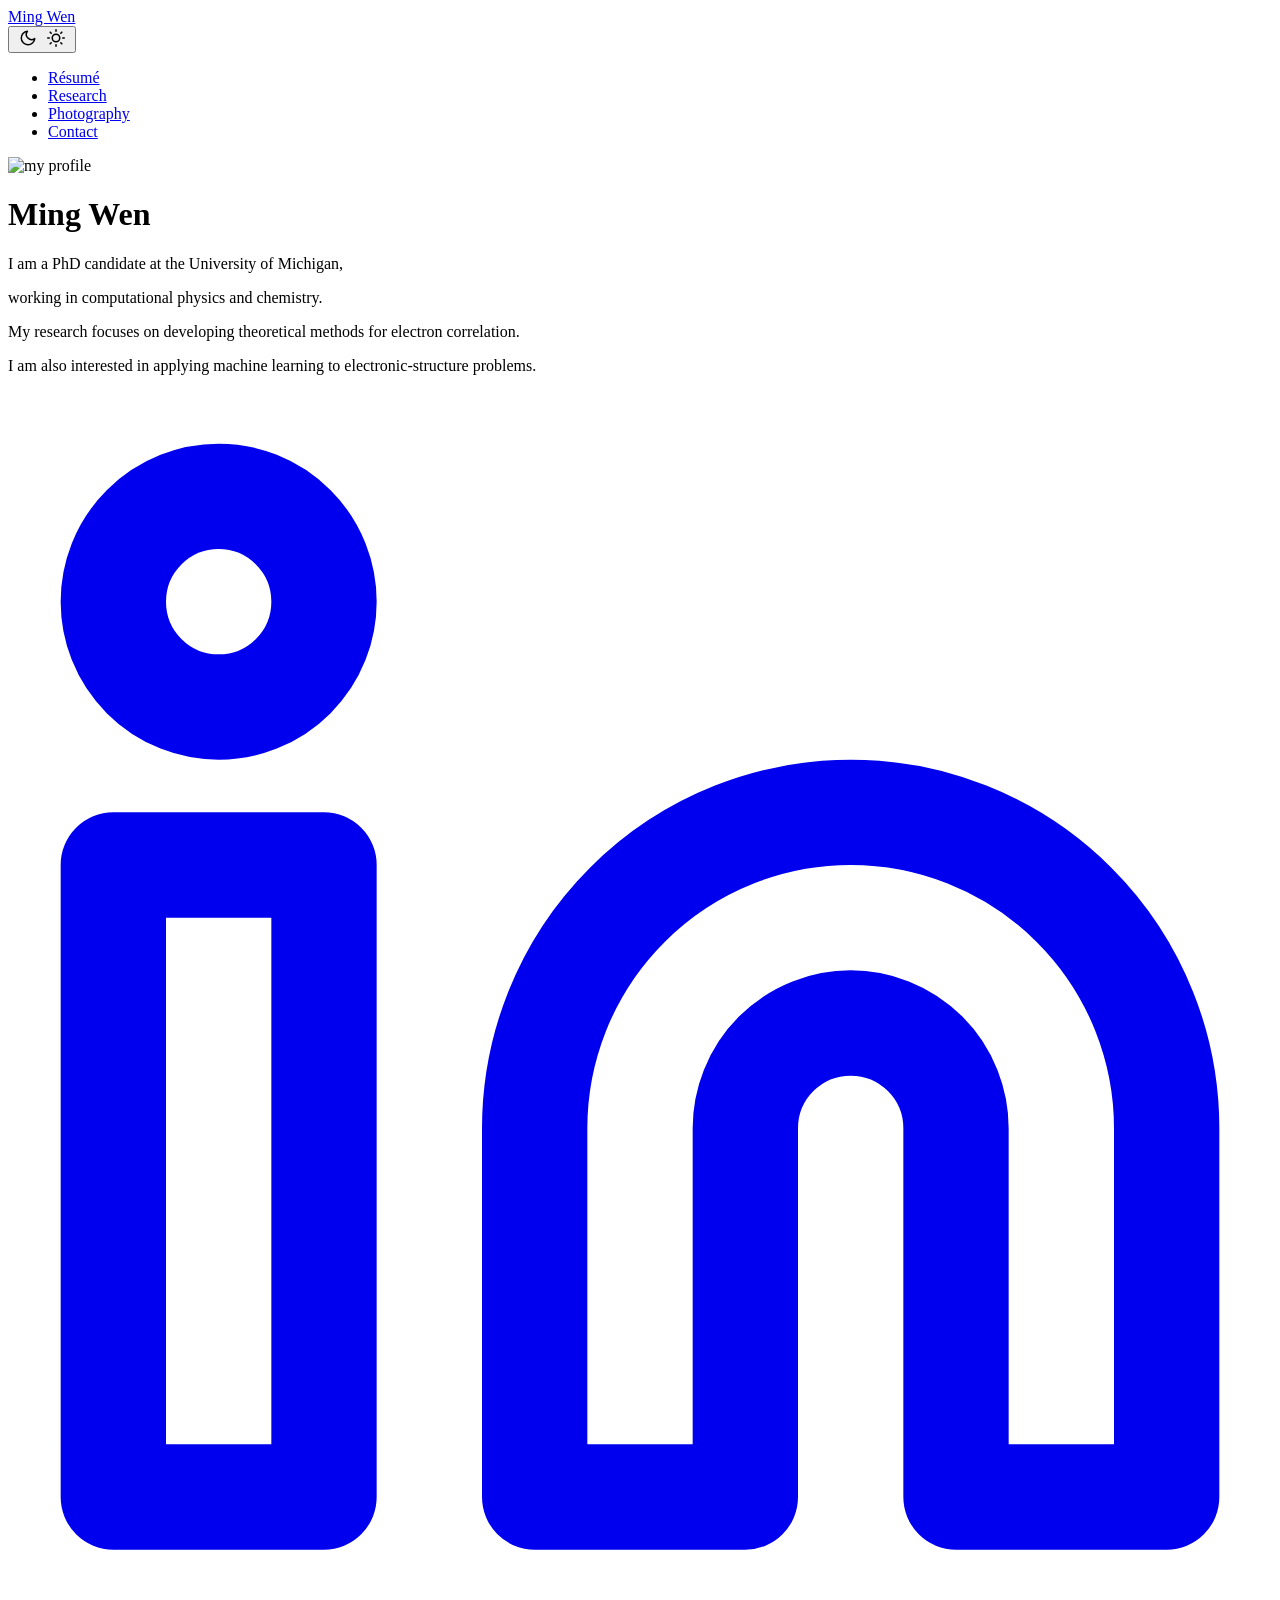
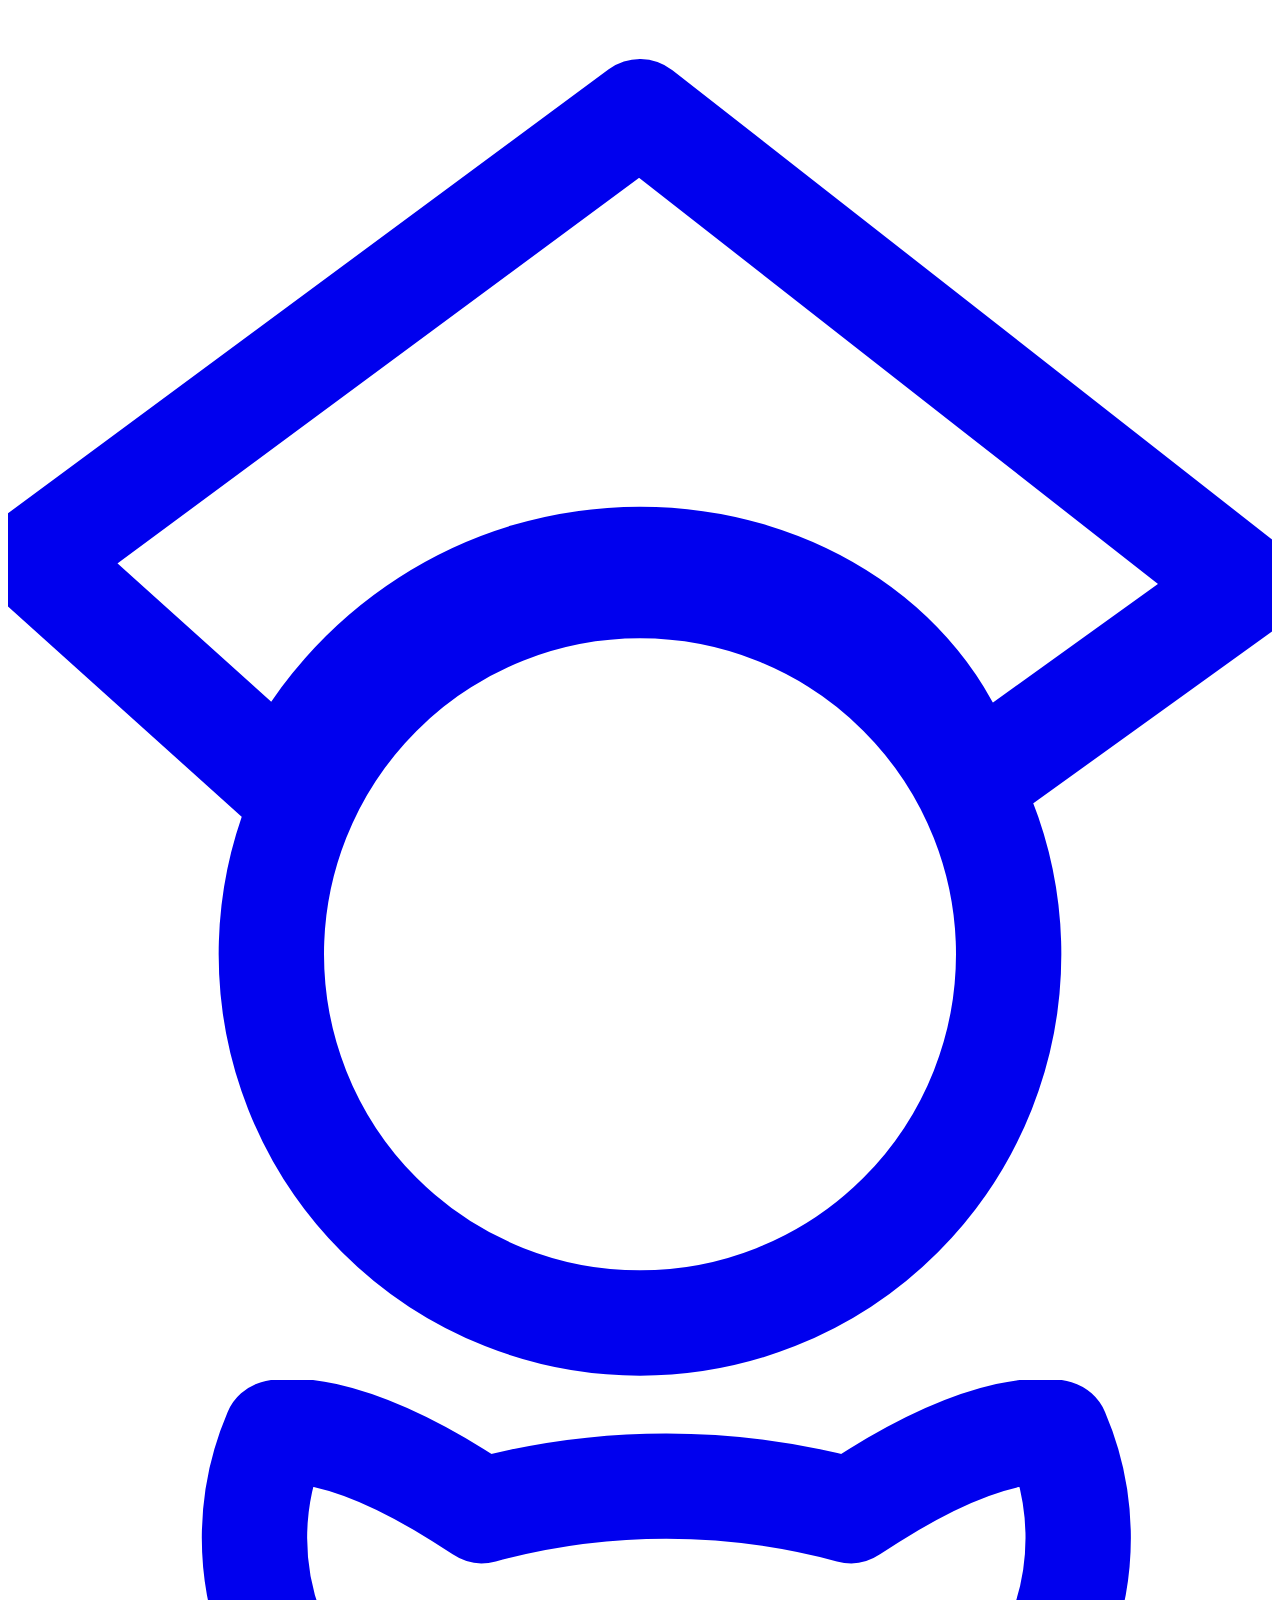
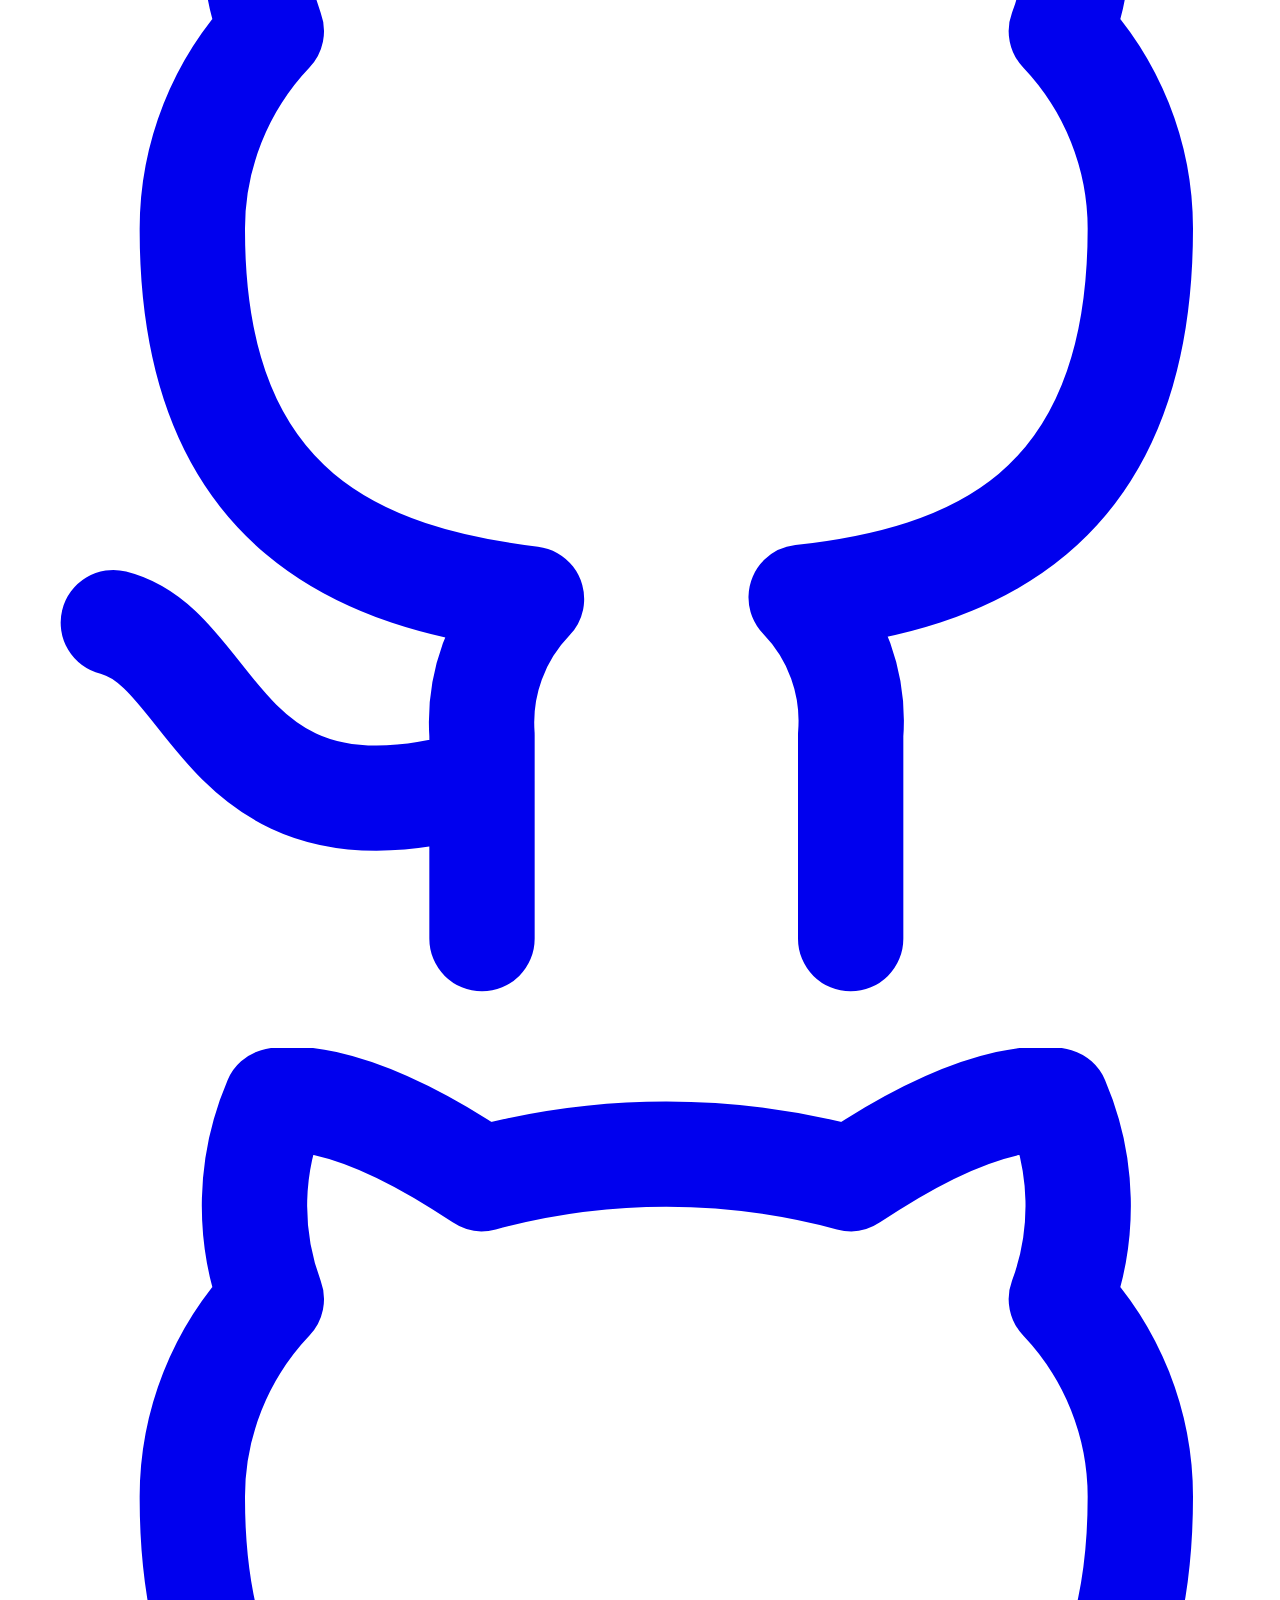
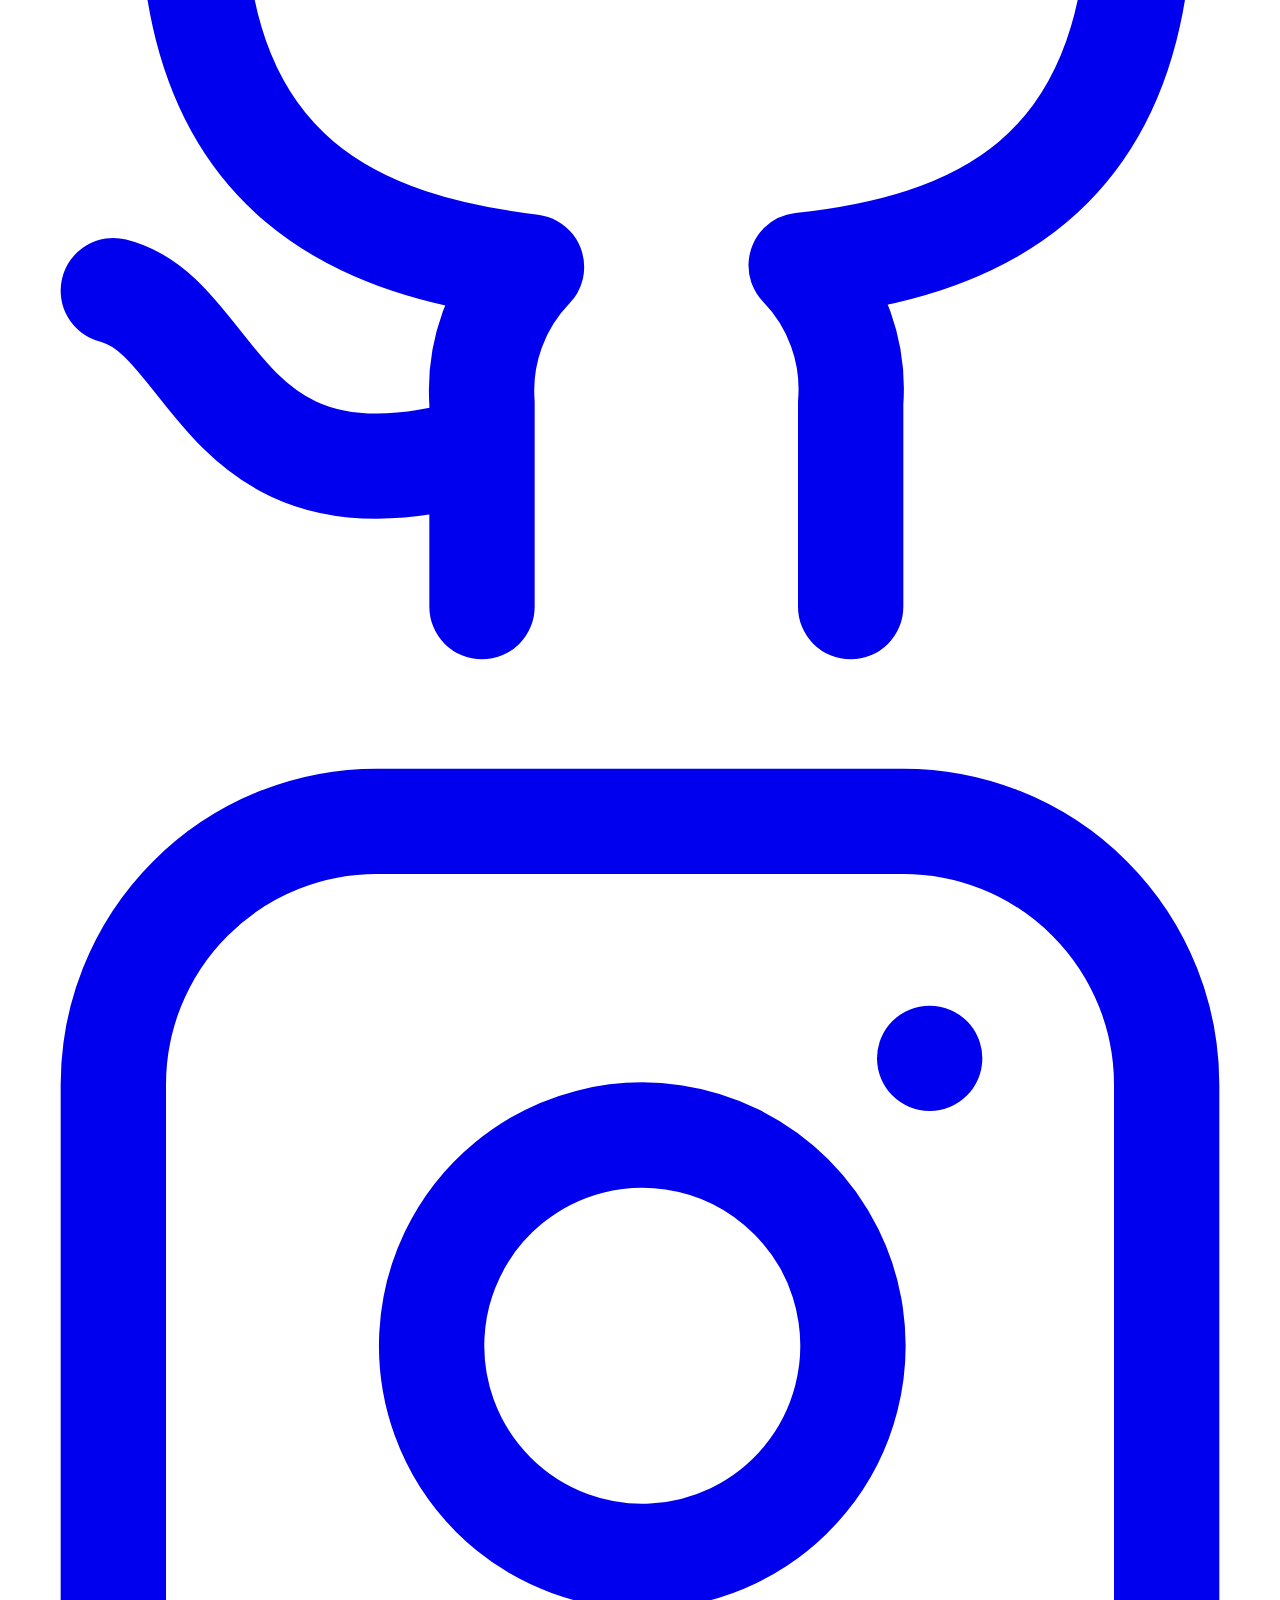
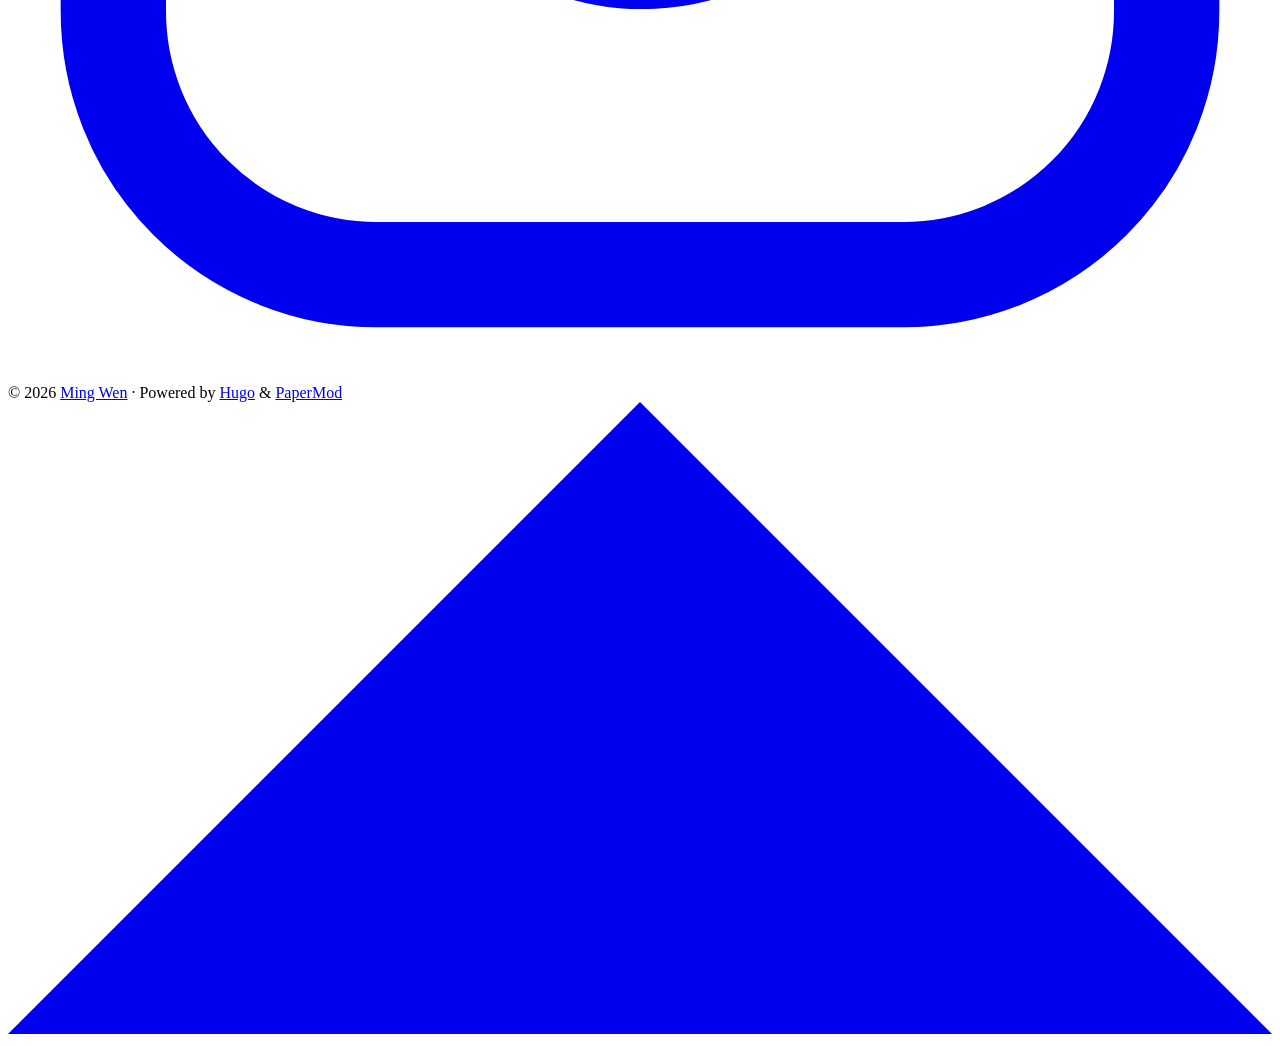
==== public/index.html @ 979160a3 "March update" ====
<!doctype html><html lang=en dir=auto data-theme=light><head><meta name=generator content="Hugo 0.153.3"><script src="/livereload.js?mindelay=10&amp;v=2&amp;port=1313&amp;path=livereload" data-no-instant defer></script><meta charset=utf-8><meta http-equiv=X-UA-Compatible content="IE=edge"><meta name=viewport content="width=device-width,initial-scale=1,shrink-to-fit=no"><meta name=robots content="noindex, nofollow"><title>Ming Wen</title><meta name=keywords content="Blog,Portfolio,PaperMod"><meta name=description content="ExampleSite description"><meta name=author content><link rel=canonical href=http://localhost:1313/><link crossorigin=anonymous href=/assets/css/stylesheet.343cc480b9ffc8f04ccbe5e968ad674880cab773ec19905e93033065c1e7a804.css integrity="sha256-NDzEgLn/yPBMy+XpaK1nSIDKt3PsGZBekwMwZcHnqAQ=" rel="preload stylesheet" as=style><link rel=icon href=http://localhost:1313/%3Clink%20/%20abs%20url%3E><link rel=icon type=image/png sizes=16x16 href=http://localhost:1313/%3Clink%20/%20abs%20url%3E><link rel=icon type=image/png sizes=32x32 href=http://localhost:1313/%3Clink%20/%20abs%20url%3E><link rel=apple-touch-icon href=http://localhost:1313/%3Clink%20/%20abs%20url%3E><link rel=mask-icon href=http://localhost:1313/%3Clink%20/%20abs%20url%3E><meta name=theme-color content="#2e2e33"><meta name=msapplication-TileColor content="#2e2e33"><link rel=alternate type=application/rss+xml href=http://localhost:1313/index.xml title=rss><link rel=alternate hreflang=en href=http://localhost:1313/><noscript><style>#theme-toggle,.top-link{display:none}</style></noscript><script>localStorage.getItem("pref-theme")==="dark"&&(document.querySelector("html").dataset.theme="dark")</script><link rel=stylesheet href=/css/instagram.css></head><body class=list id=top><header class=header><nav class=nav><div class=logo><a href=http://localhost:1313/ accesskey=h title="Ming Wen (Alt + H)"><img src=http://localhost:1313/apple-touch-icon.png alt aria-label=logo height=35>Ming Wen</a><div class=logo-switches><button id=theme-toggle accesskey=t title="(Alt + T)" aria-label="Toggle theme">
<svg id="moon" width="24" height="18" viewBox="0 0 24 24" fill="none" stroke="currentColor" stroke-width="2" stroke-linecap="round" stroke-linejoin="round"><path d="M21 12.79A9 9 0 1111.21 3 7 7 0 0021 12.79z"/></svg>
<svg id="sun" width="24" height="18" viewBox="0 0 24 24" fill="none" stroke="currentColor" stroke-width="2" stroke-linecap="round" stroke-linejoin="round"><circle cx="12" cy="12" r="5"/><line x1="12" y1="1" x2="12" y2="3"/><line x1="12" y1="21" x2="12" y2="23"/><line x1="4.22" y1="4.22" x2="5.64" y2="5.64"/><line x1="18.36" y1="18.36" x2="19.78" y2="19.78"/><line x1="1" y1="12" x2="3" y2="12"/><line x1="21" y1="12" x2="23" y2="12"/><line x1="4.22" y1="19.78" x2="5.64" y2="18.36"/><line x1="18.36" y1="5.64" x2="19.78" y2="4.22"/></svg></button></div></div><ul id=menu><li><a href=http://localhost:1313/resume/ title=Résumé><span>Résumé</span></a></li><li><a href=http://localhost:1313/research/ title=Research><span>Research</span></a></li><li><a href=http://localhost:1313/photography/ title=Photography><span>Photography</span></a></li><li><a href=http://localhost:1313/contact/ title=Contact><span>Contact</span></a></li></ul></nav></header><main class=main><div class=profile><div class=profile_inner><img draggable=false src=http://localhost:1313/images/ig/head_shot.jpg alt="my profile" title="my profile" height=256 width=256><h1>Ming Wen</h1><span><p>I am a PhD candidate at the University of Michigan,</p><p>working in computational physics and chemistry.</p><p>My research focuses on developing theoretical methods for electron correlation.</p><p>I am also interested in applying machine learning to electronic-structure problems.</p></span><div class=social-icons><a href=https://www.linkedin.com/in/ming-wen-408a96173/ target=_blank rel="noopener noreferrer me" title=Linkedin><svg viewBox="0 0 24 24" fill="none" stroke="currentColor" stroke-width="2" stroke-linecap="round" stroke-linejoin="round"><path d="M16 8a6 6 0 016 6v7h-4v-7a2 2 0 00-2-2 2 2 0 00-2 2v7h-4v-7a6 6 0 016-6z"/><rect x="2" y="9" width="4" height="12"/><circle cx="4" cy="4" r="2"/></svg>
</a><a href="https://scholar.google.com/citations?user=t7HA5-sAAAAJ&amp;hl=en" target=_blank rel="noopener noreferrer me" title=Googlescholar><svg viewBox="0 0 24 25" fill="none" stroke="currentColor" stroke-width="2" stroke-linecap="round" stroke-linejoin="round"><path d="M5.242 13.769.5 9.5 12 1l11.5 9-5.242 3.769C17.548 11.249 14.978 9.5 12 9.5c-2.977.0-5.548 1.748-6.758 4.269zM12 10a7 7 0 100 14 7 7 0 000-14z"/></svg>
</a><a href=https://github.com/ham-radio-72 target=_blank rel="noopener noreferrer me" title=Github><svg viewBox="0 0 24 24" fill="none" stroke="currentColor" stroke-width="2" stroke-linecap="round" stroke-linejoin="round"><path d="M9 19c-5 1.5-5-2.5-7-3m14 6v-3.87a3.37 3.37.0 00-.94-2.61c3.14-.35 6.44-1.54 6.44-7A5.44 5.44.0 0020 4.77 5.07 5.07.0 0019.91 1S18.73.65 16 2.48a13.38 13.38.0 00-7 0C6.27.65 5.09 1 5.09 1A5.07 5.07.0 005 4.77 5.44 5.44.0 003.5 8.55c0 5.42 3.3 6.61 6.44 7A3.37 3.37.0 009 18.13V22"/></svg>
</a><a href=https://github.com/HamRadioM target=_blank rel="noopener noreferrer me" title=Github><svg viewBox="0 0 24 24" fill="none" stroke="currentColor" stroke-width="2" stroke-linecap="round" stroke-linejoin="round"><path d="M9 19c-5 1.5-5-2.5-7-3m14 6v-3.87a3.37 3.37.0 00-.94-2.61c3.14-.35 6.44-1.54 6.44-7A5.44 5.44.0 0020 4.77 5.07 5.07.0 0019.91 1S18.73.65 16 2.48a13.38 13.38.0 00-7 0C6.27.65 5.09 1 5.09 1A5.07 5.07.0 005 4.77 5.44 5.44.0 003.5 8.55c0 5.42 3.3 6.61 6.44 7A3.37 3.37.0 009 18.13V22"/></svg>
</a><a href=https://instagram.com/wming72 target=_blank rel="noopener noreferrer me" title=Instagram><svg viewBox="0 0 24 24" fill="none" stroke="currentColor" stroke-width="2" stroke-linecap="round" stroke-linejoin="round"><rect x="2" y="2" width="20" height="20" rx="5" ry="5"/><path d="M16 11.37A4 4 0 1112.63 8 4 4 0 0116 11.37z"/><line x1="17.5" y1="6.5" x2="17.5" y2="6.5"/></svg></a></div></div></div></main><footer class=footer><span>&copy; 2026 <a href=http://localhost:1313/>Ming Wen</a></span> ·
<span>Powered by
<a href=https://gohugo.io/ rel="noopener noreferrer" target=_blank>Hugo</a> &
<a href=https://github.com/adityatelange/hugo-PaperMod/ rel=noopener target=_blank>PaperMod</a></span></footer><a href=#top aria-label="go to top" title="Go to Top (Alt + G)" class=top-link id=top-link accesskey=g><svg viewBox="0 0 12 6" fill="currentColor"><path d="M12 6H0l6-6z"/></svg>
</a><script>let menu=document.getElementById("menu");if(menu){const e=localStorage.getItem("menu-scroll-position");e&&(menu.scrollLeft=parseInt(e,10)),menu.onscroll=function(){localStorage.setItem("menu-scroll-position",menu.scrollLeft)}}document.querySelectorAll('a[href^="#"]').forEach(e=>{e.addEventListener("click",function(e){e.preventDefault();var t=this.getAttribute("href").substr(1);window.matchMedia("(prefers-reduced-motion: reduce)").matches?document.querySelector(`[id='${decodeURIComponent(t)}']`).scrollIntoView():document.querySelector(`[id='${decodeURIComponent(t)}']`).scrollIntoView({behavior:"smooth"}),t==="top"?history.replaceState(null,null," "):history.pushState(null,null,`#${t}`)})})</script><script>var mybutton=document.getElementById("top-link");window.onscroll=function(){document.body.scrollTop>800||document.documentElement.scrollTop>800?(mybutton.style.visibility="visible",mybutton.style.opacity="1"):(mybutton.style.visibility="hidden",mybutton.style.opacity="0")}</script><script>document.getElementById("theme-toggle").addEventListener("click",()=>{const e=document.querySelector("html");e.dataset.theme==="dark"?(e.dataset.theme="light",localStorage.setItem("pref-theme","light")):(e.dataset.theme="dark",localStorage.setItem("pref-theme","dark"))})</script></body></html>
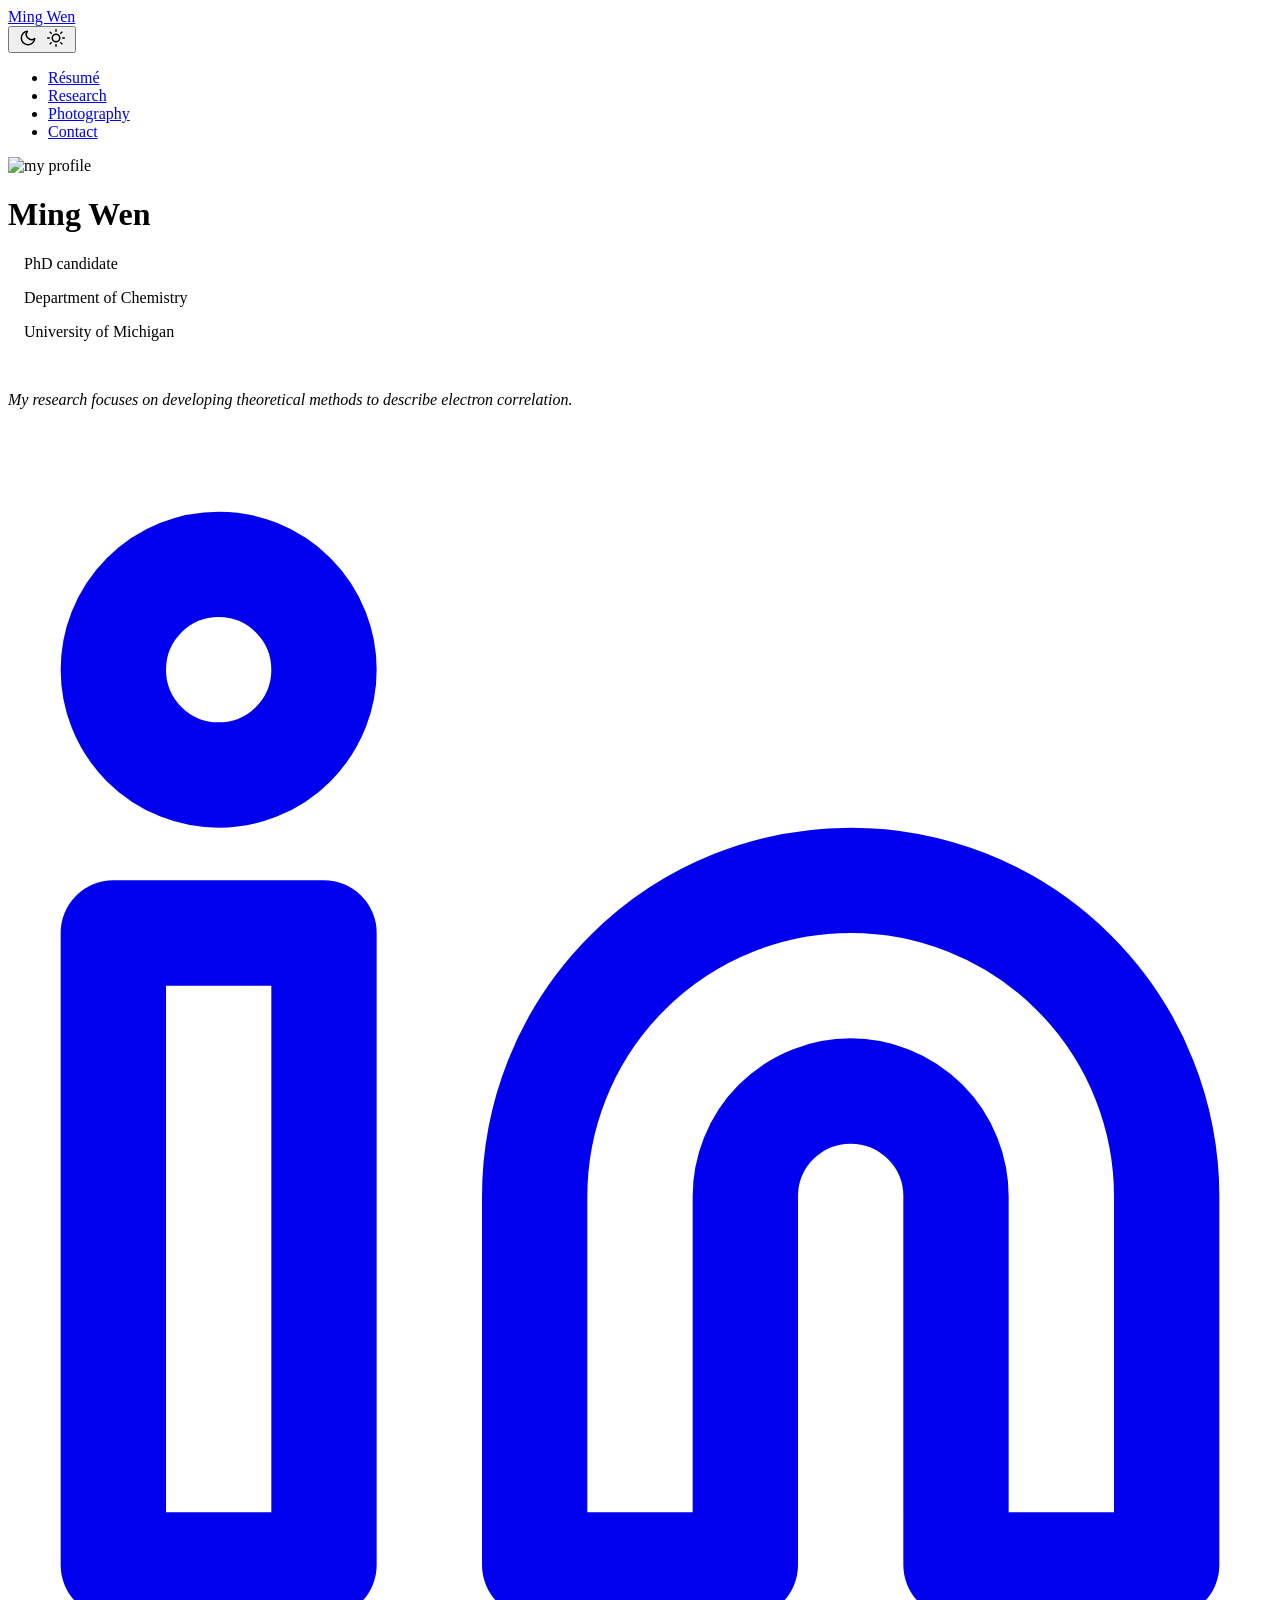
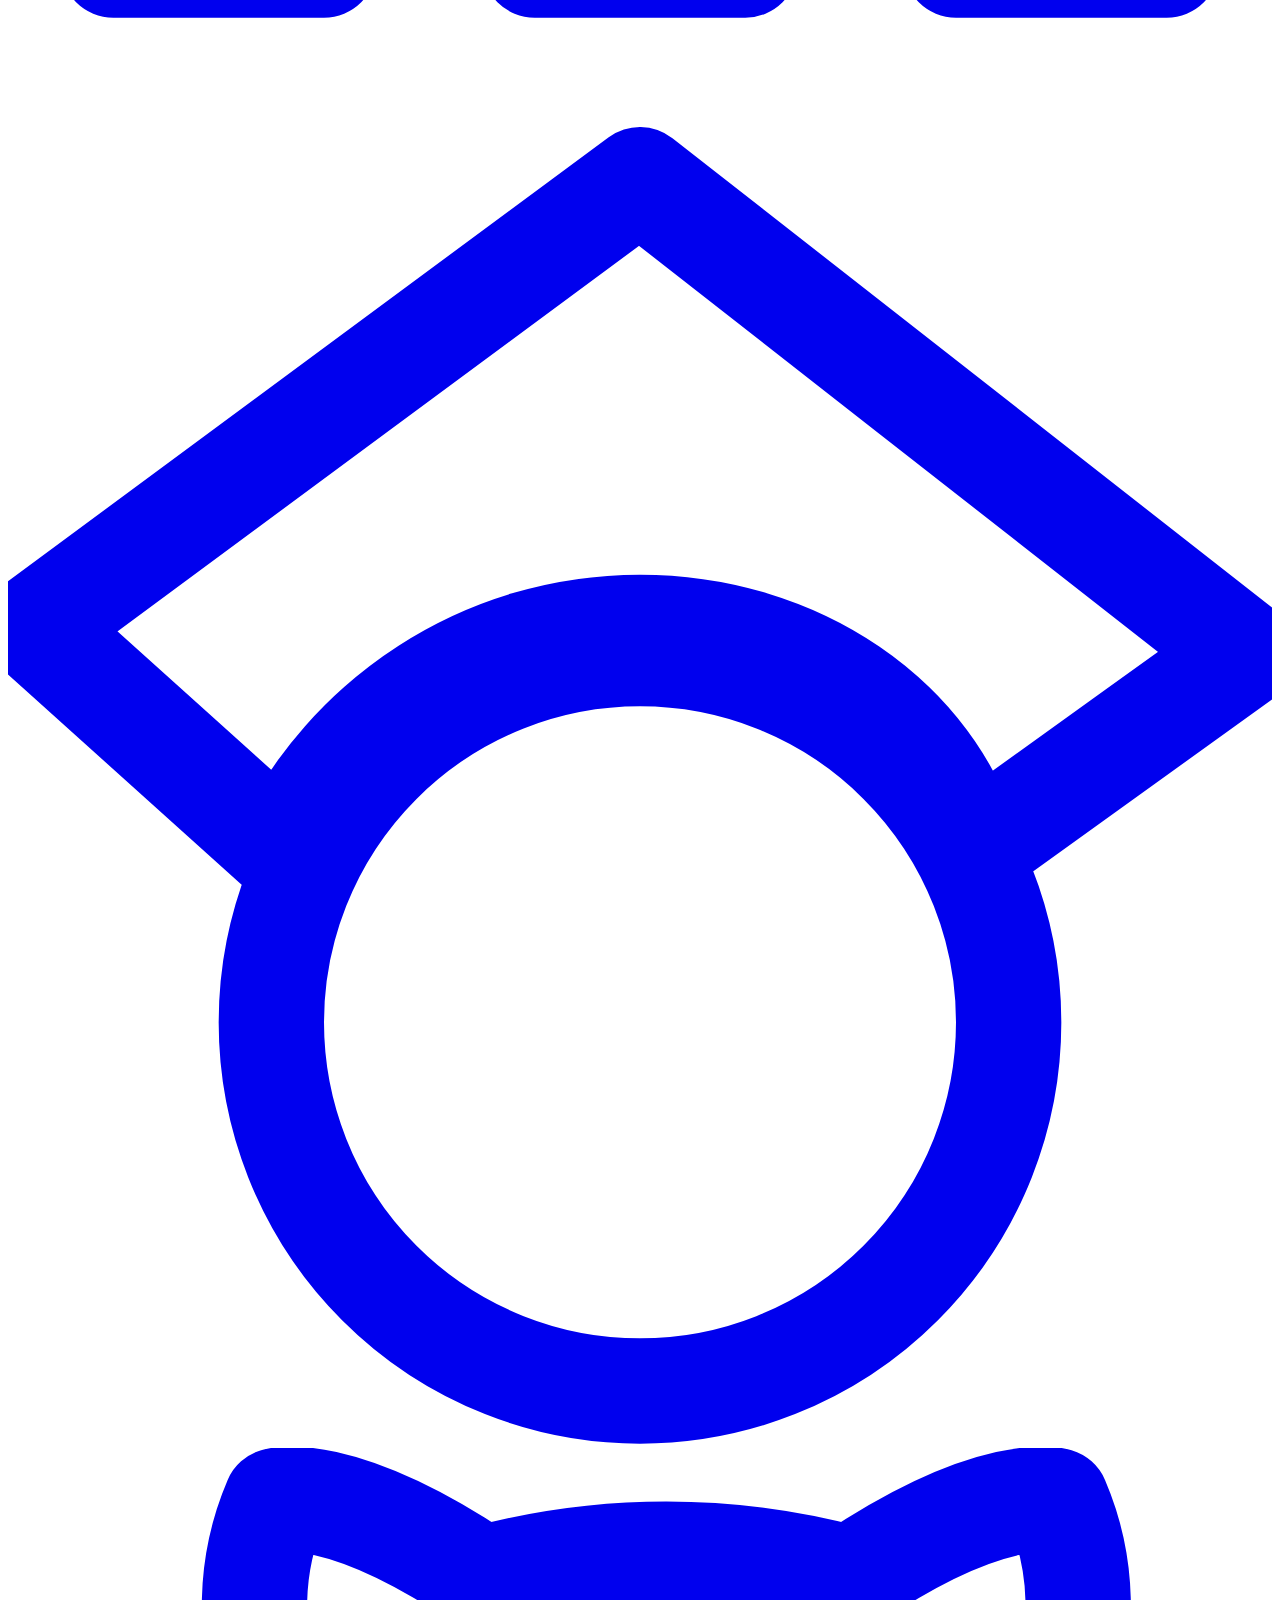
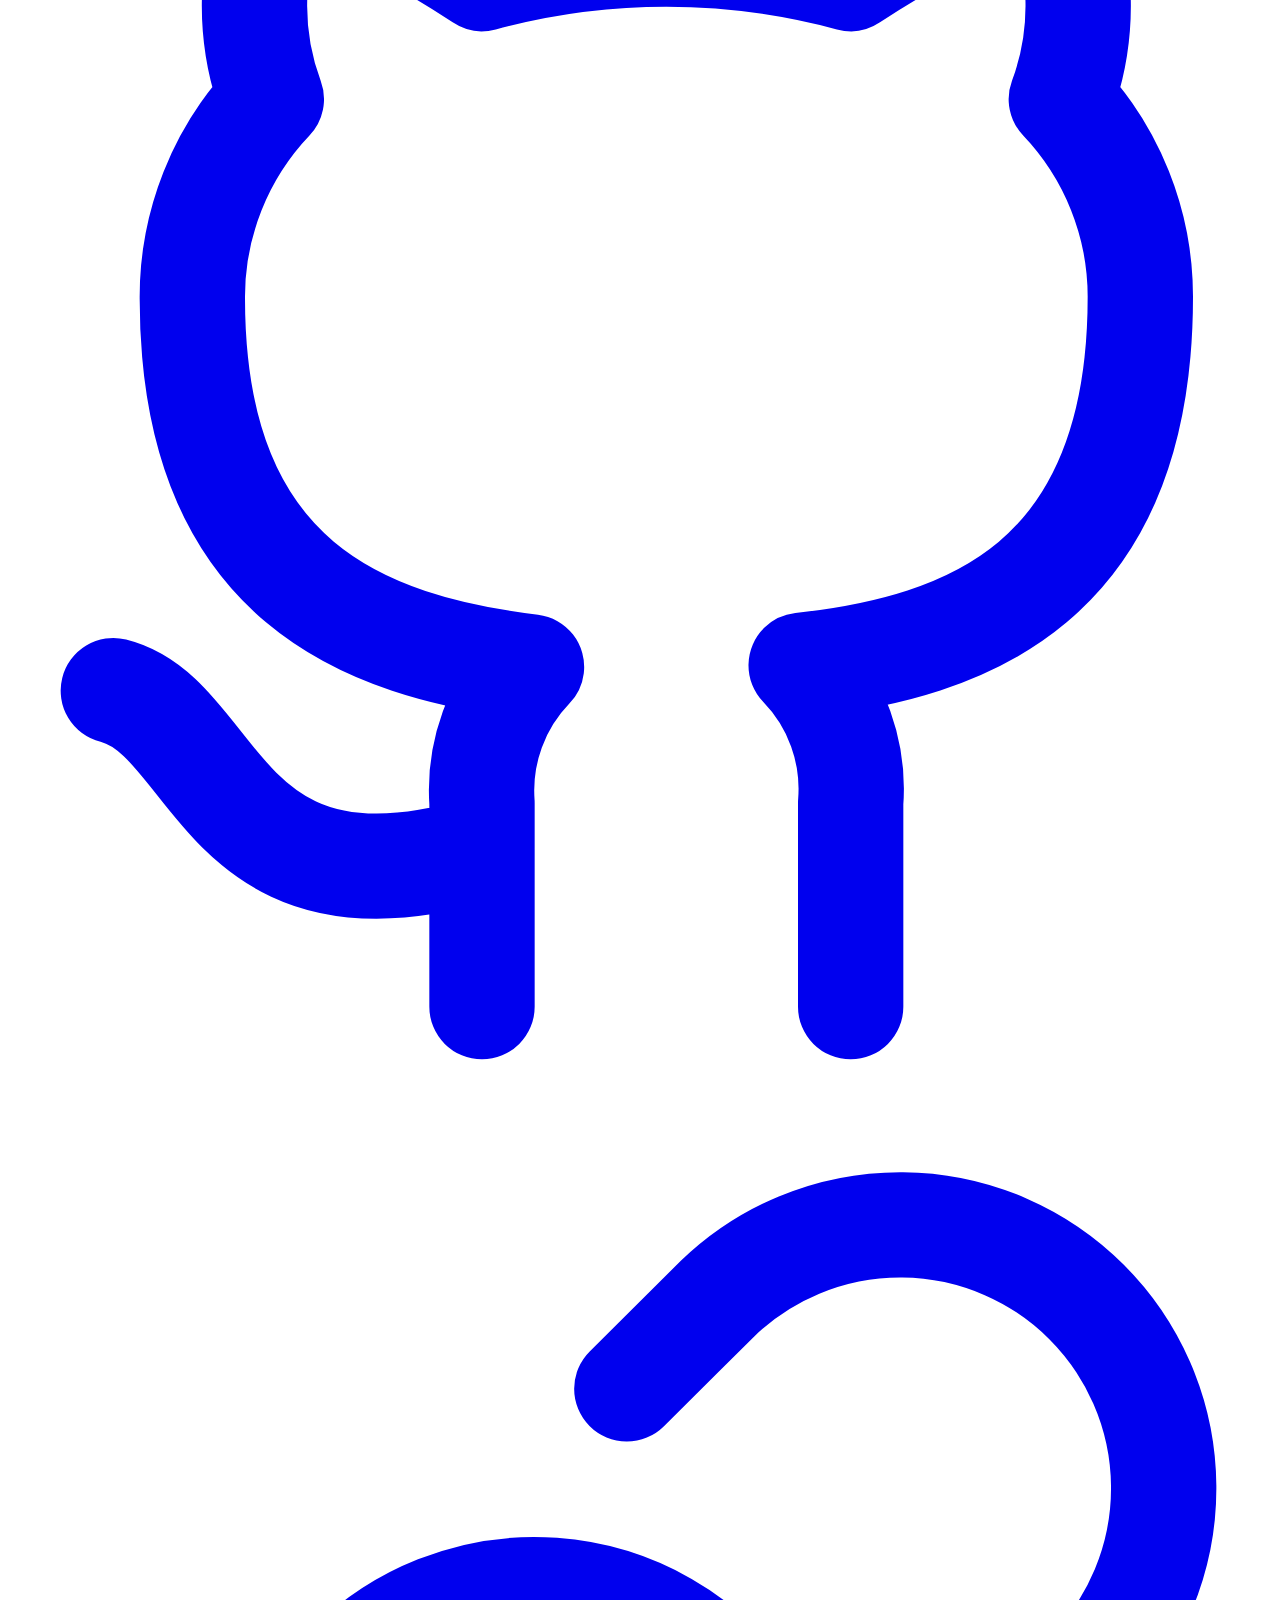
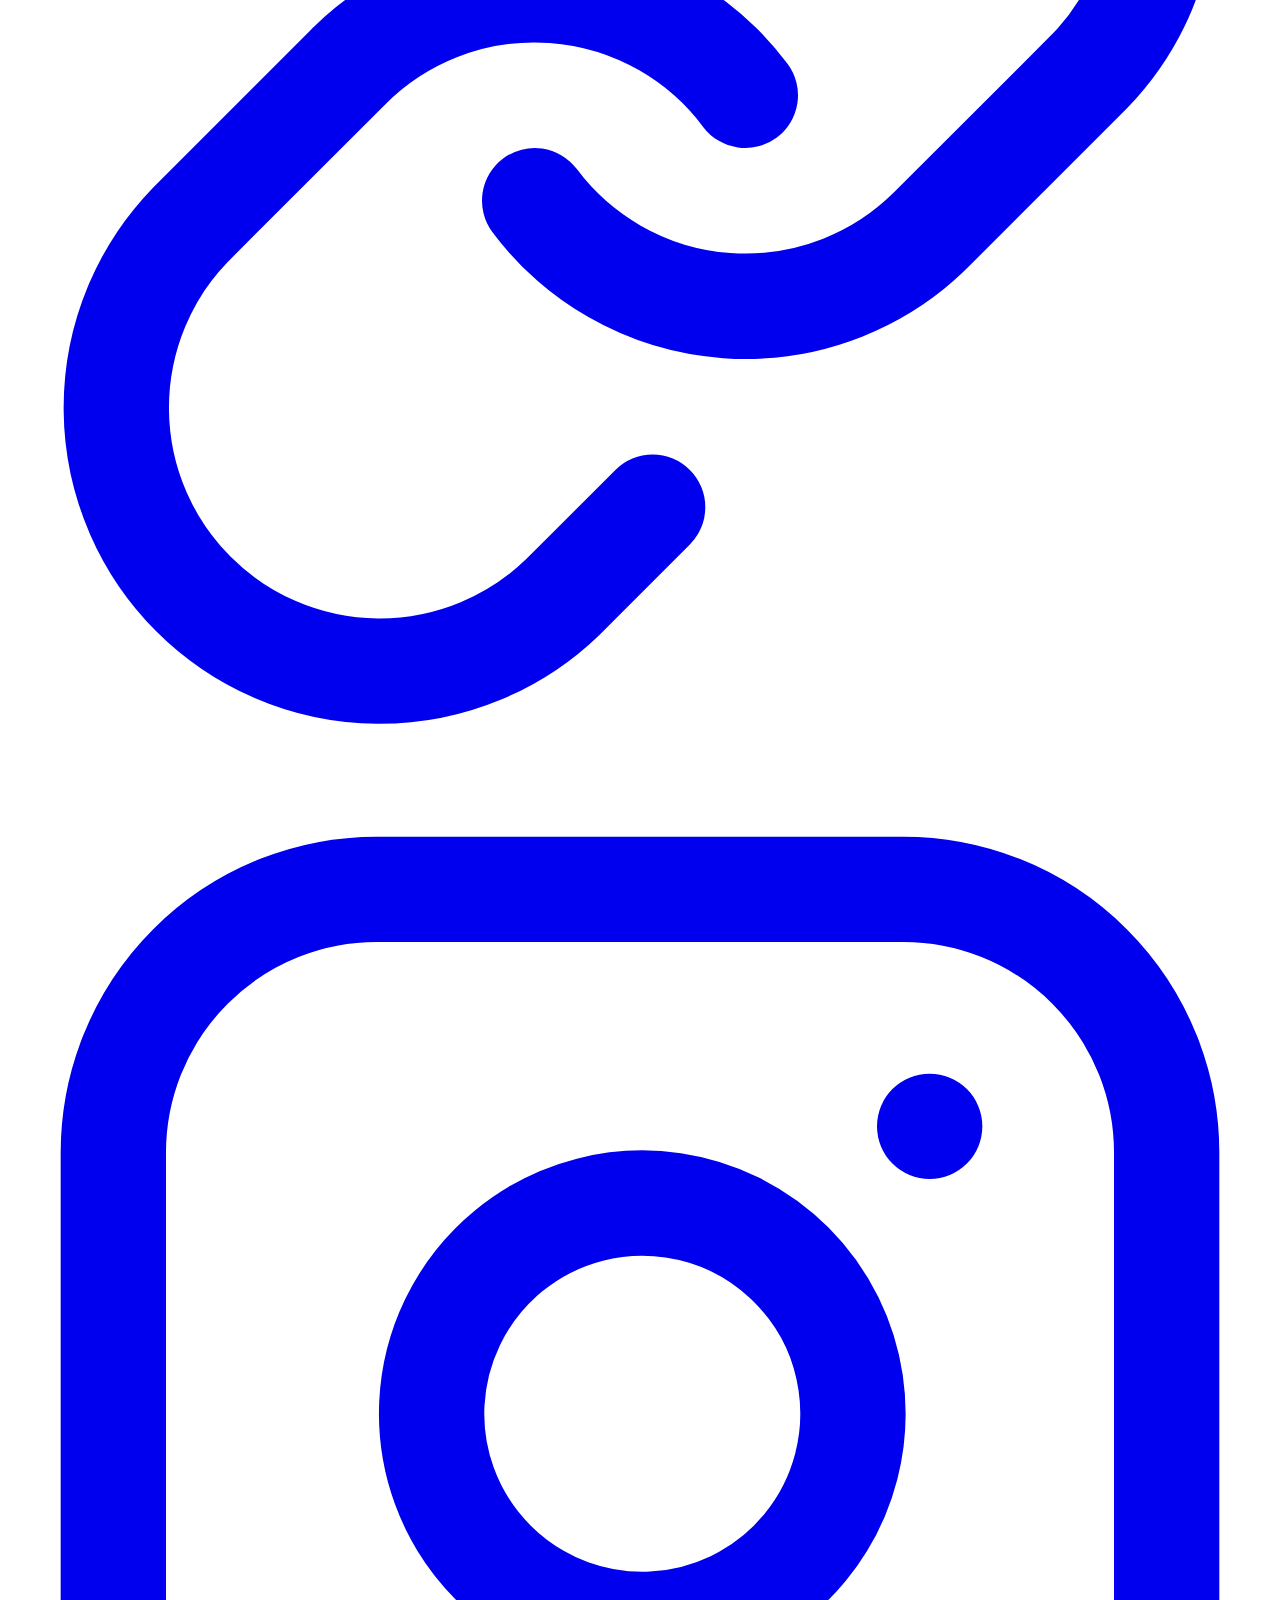
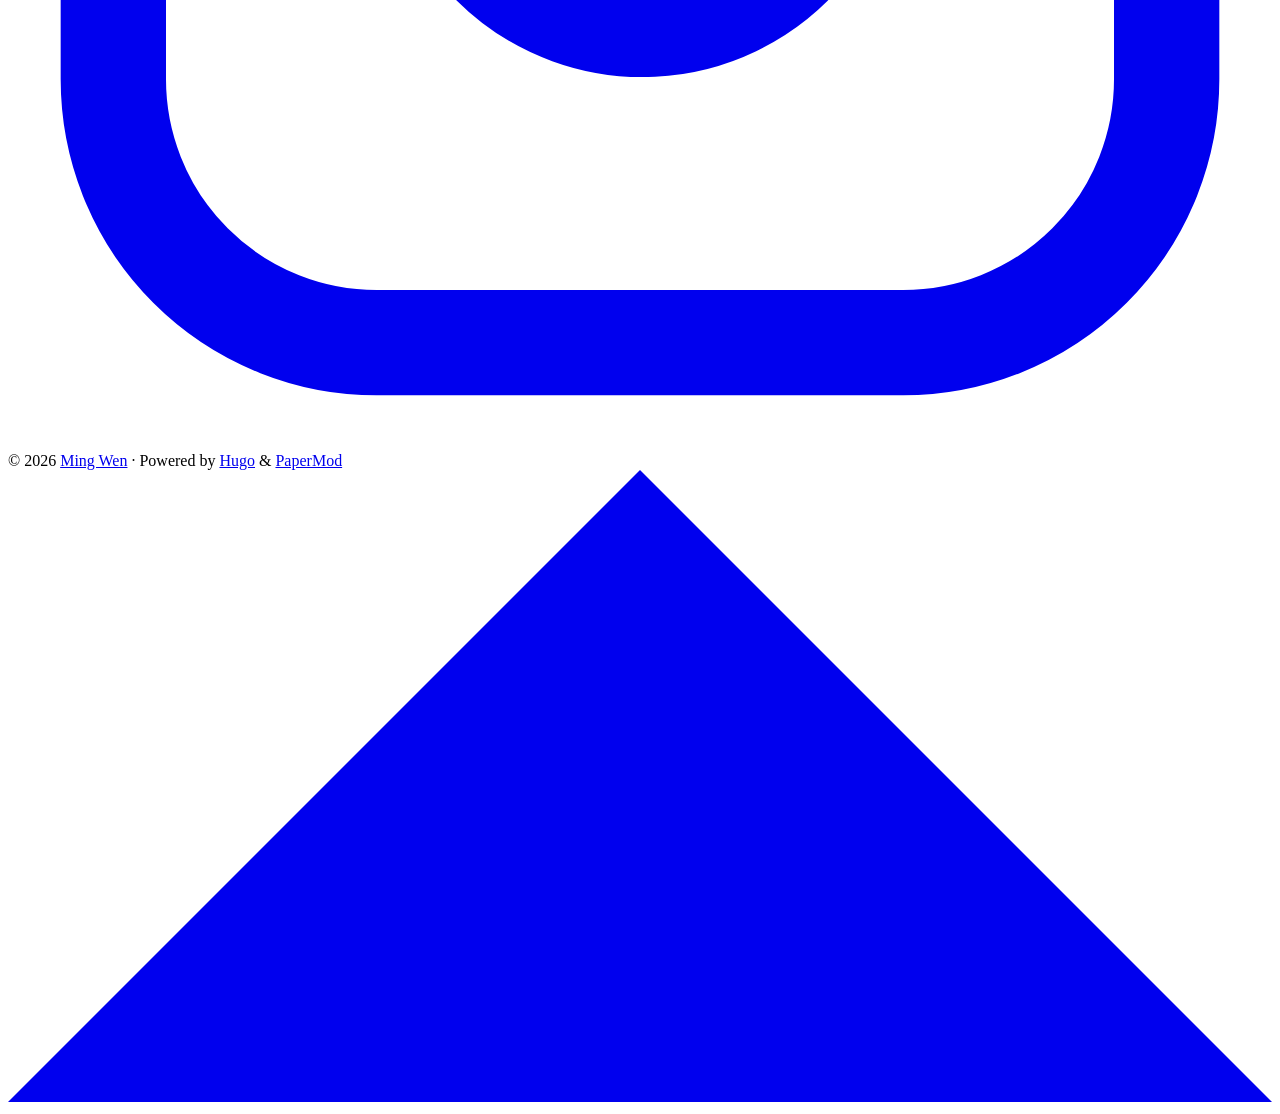
==== commit 6f973cd3: "style overhaul" ====
--- a/public/index.html
+++ b/public/index.html
@@ -1,10 +1,10 @@
-<!doctype html><html lang=en dir=auto data-theme=light><head><meta name=generator content="Hugo 0.153.3"><script src="/livereload.js?mindelay=10&amp;v=2&amp;port=1313&amp;path=livereload" data-no-instant defer></script><meta charset=utf-8><meta http-equiv=X-UA-Compatible content="IE=edge"><meta name=viewport content="width=device-width,initial-scale=1,shrink-to-fit=no"><meta name=robots content="noindex, nofollow"><title>Ming Wen</title><meta name=keywords content="Blog,Portfolio,PaperMod"><meta name=description content="ExampleSite description"><meta name=author content><link rel=canonical href=http://localhost:1313/><link crossorigin=anonymous href=/assets/css/stylesheet.343cc480b9ffc8f04ccbe5e968ad674880cab773ec19905e93033065c1e7a804.css integrity="sha256-NDzEgLn/yPBMy+XpaK1nSIDKt3PsGZBekwMwZcHnqAQ=" rel="preload stylesheet" as=style><link rel=icon href=http://localhost:1313/%3Clink%20/%20abs%20url%3E><link rel=icon type=image/png sizes=16x16 href=http://localhost:1313/%3Clink%20/%20abs%20url%3E><link rel=icon type=image/png sizes=32x32 href=http://localhost:1313/%3Clink%20/%20abs%20url%3E><link rel=apple-touch-icon href=http://localhost:1313/%3Clink%20/%20abs%20url%3E><link rel=mask-icon href=http://localhost:1313/%3Clink%20/%20abs%20url%3E><meta name=theme-color content="#2e2e33"><meta name=msapplication-TileColor content="#2e2e33"><link rel=alternate type=application/rss+xml href=http://localhost:1313/index.xml title=rss><link rel=alternate hreflang=en href=http://localhost:1313/><noscript><style>#theme-toggle,.top-link{display:none}</style></noscript><script>localStorage.getItem("pref-theme")==="dark"&&(document.querySelector("html").dataset.theme="dark")</script><link rel=stylesheet href=/css/instagram.css></head><body class=list id=top><header class=header><nav class=nav><div class=logo><a href=http://localhost:1313/ accesskey=h title="Ming Wen (Alt + H)"><img src=http://localhost:1313/apple-touch-icon.png alt aria-label=logo height=35>Ming Wen</a><div class=logo-switches><button id=theme-toggle accesskey=t title="(Alt + T)" aria-label="Toggle theme">
+<!doctype html><html lang=en dir=auto data-theme=light><head><meta name=generator content="Hugo 0.153.3"><script src="/livereload.js?mindelay=10&amp;v=2&amp;port=62116&amp;path=livereload" data-no-instant defer></script><meta charset=utf-8><meta http-equiv=X-UA-Compatible content="IE=edge"><meta name=viewport content="width=device-width,initial-scale=1,shrink-to-fit=no"><meta name=robots content="noindex, nofollow"><title>Ming Wen</title><meta name=keywords content="Blog,Portfolio,PaperMod"><meta name=description content="ExampleSite description"><meta name=author content><link rel=canonical href=http://localhost:62116/><link crossorigin=anonymous href=/assets/css/stylesheet.da3211e5ef867bf2b75fd5a6515cfed7195c011e8ab735694e203810a827097b.css integrity="sha256-2jIR5e+Ge/K3X9WmUVz+1xlcAR6KtzVpTiA4EKgnCXs=" rel="preload stylesheet" as=style><link rel=icon href=http://localhost:62116/favicon.svg><link rel=icon type=image/png sizes=16x16 href=http://localhost:62116/favicon.svg><link rel=icon type=image/png sizes=32x32 href=http://localhost:62116/favicon.svg><link rel=apple-touch-icon href=http://localhost:62116/favicon.svg><link rel=mask-icon href=http://localhost:62116/favicon.svg><meta name=theme-color content="#2e2e33"><meta name=msapplication-TileColor content="#2e2e33"><link rel=alternate type=application/rss+xml href=http://localhost:62116/index.xml title=rss><link rel=alternate hreflang=en href=http://localhost:62116/><noscript><style>#theme-toggle,.top-link{display:none}</style></noscript><script>localStorage.getItem("pref-theme")==="dark"&&(document.querySelector("html").dataset.theme="dark")</script><link rel=stylesheet href=/css/instagram.css><link rel=stylesheet href=/css/custom.css></head><body class=list id=top><header class=header><nav class=nav><div class=logo><a href=http://localhost:62116/ accesskey=h title="Ming Wen (Alt + H)"><img src=http://localhost:62116/apple-touch-icon.png alt aria-label=logo height=35>Ming Wen</a><div class=logo-switches><button id=theme-toggle accesskey=t title="(Alt + T)" aria-label="Toggle theme">
 <svg id="moon" width="24" height="18" viewBox="0 0 24 24" fill="none" stroke="currentColor" stroke-width="2" stroke-linecap="round" stroke-linejoin="round"><path d="M21 12.79A9 9 0 1111.21 3 7 7 0 0021 12.79z"/></svg>
-<svg id="sun" width="24" height="18" viewBox="0 0 24 24" fill="none" stroke="currentColor" stroke-width="2" stroke-linecap="round" stroke-linejoin="round"><circle cx="12" cy="12" r="5"/><line x1="12" y1="1" x2="12" y2="3"/><line x1="12" y1="21" x2="12" y2="23"/><line x1="4.22" y1="4.22" x2="5.64" y2="5.64"/><line x1="18.36" y1="18.36" x2="19.78" y2="19.78"/><line x1="1" y1="12" x2="3" y2="12"/><line x1="21" y1="12" x2="23" y2="12"/><line x1="4.22" y1="19.78" x2="5.64" y2="18.36"/><line x1="18.36" y1="5.64" x2="19.78" y2="4.22"/></svg></button></div></div><ul id=menu><li><a href=http://localhost:1313/resume/ title=Résumé><span>Résumé</span></a></li><li><a href=http://localhost:1313/research/ title=Research><span>Research</span></a></li><li><a href=http://localhost:1313/photography/ title=Photography><span>Photography</span></a></li><li><a href=http://localhost:1313/contact/ title=Contact><span>Contact</span></a></li></ul></nav></header><main class=main><div class=profile><div class=profile_inner><img draggable=false src=http://localhost:1313/images/ig/head_shot.jpg alt="my profile" title="my profile" height=256 width=256><h1>Ming Wen</h1><span><p>I am a PhD candidate at the University of Michigan,</p><p>working in computational physics and chemistry.</p><p>My research focuses on developing theoretical methods for electron correlation.</p><p>I am also interested in applying machine learning to electronic-structure problems.</p></span><div class=social-icons><a href=https://www.linkedin.com/in/ming-wen-408a96173/ target=_blank rel="noopener noreferrer me" title=Linkedin><svg viewBox="0 0 24 24" fill="none" stroke="currentColor" stroke-width="2" stroke-linecap="round" stroke-linejoin="round"><path d="M16 8a6 6 0 016 6v7h-4v-7a2 2 0 00-2-2 2 2 0 00-2 2v7h-4v-7a6 6 0 016-6z"/><rect x="2" y="9" width="4" height="12"/><circle cx="4" cy="4" r="2"/></svg>
+<svg id="sun" width="24" height="18" viewBox="0 0 24 24" fill="none" stroke="currentColor" stroke-width="2" stroke-linecap="round" stroke-linejoin="round"><circle cx="12" cy="12" r="5"/><line x1="12" y1="1" x2="12" y2="3"/><line x1="12" y1="21" x2="12" y2="23"/><line x1="4.22" y1="4.22" x2="5.64" y2="5.64"/><line x1="18.36" y1="18.36" x2="19.78" y2="19.78"/><line x1="1" y1="12" x2="3" y2="12"/><line x1="21" y1="12" x2="23" y2="12"/><line x1="4.22" y1="19.78" x2="5.64" y2="18.36"/><line x1="18.36" y1="5.64" x2="19.78" y2="4.22"/></svg></button></div></div><ul id=menu><li><a href=http://localhost:62116/resume/ title=Résumé><span>Résumé</span></a></li><li><a href=http://localhost:62116/research/ title=Research><span>Research</span></a></li><li><a href=http://localhost:62116/photography/ title=Photography><span>Photography</span></a></li><li><a href=http://localhost:62116/contact/ title=Contact><span>Contact</span></a></li></ul></nav></header><main class=main><div class=profile><div class="profile_inner profile-layout"><div class=profile-media><img draggable=false src=http://localhost:62116/images/ig/head_shot.jpg alt="my profile" title="my profile" height=350 width=300></div><div class=profile-content><h1>Ming Wen</h1><span class=profile-subtitle><p>    PhD candidate</p><p>    Department of Chemistry</p><p>    University of Michigan</p><p>    </p><p><em>My research focuses on developing theoretical methods to describe electron correlation.</em></p><p>    </p></span><div class=social-icons><a href=https://www.linkedin.com/in/ming-wen-408a96173/ target=_blank rel="noopener noreferrer me" title=Linkedin><svg viewBox="0 0 24 24" fill="none" stroke="currentColor" stroke-width="2" stroke-linecap="round" stroke-linejoin="round"><path d="M16 8a6 6 0 016 6v7h-4v-7a2 2 0 00-2-2 2 2 0 00-2 2v7h-4v-7a6 6 0 016-6z"/><rect x="2" y="9" width="4" height="12"/><circle cx="4" cy="4" r="2"/></svg>
 </a><a href="https://scholar.google.com/citations?user=t7HA5-sAAAAJ&amp;hl=en" target=_blank rel="noopener noreferrer me" title=Googlescholar><svg viewBox="0 0 24 25" fill="none" stroke="currentColor" stroke-width="2" stroke-linecap="round" stroke-linejoin="round"><path d="M5.242 13.769.5 9.5 12 1l11.5 9-5.242 3.769C17.548 11.249 14.978 9.5 12 9.5c-2.977.0-5.548 1.748-6.758 4.269zM12 10a7 7 0 100 14 7 7 0 000-14z"/></svg>
 </a><a href=https://github.com/ham-radio-72 target=_blank rel="noopener noreferrer me" title=Github><svg viewBox="0 0 24 24" fill="none" stroke="currentColor" stroke-width="2" stroke-linecap="round" stroke-linejoin="round"><path d="M9 19c-5 1.5-5-2.5-7-3m14 6v-3.87a3.37 3.37.0 00-.94-2.61c3.14-.35 6.44-1.54 6.44-7A5.44 5.44.0 0020 4.77 5.07 5.07.0 0019.91 1S18.73.65 16 2.48a13.38 13.38.0 00-7 0C6.27.65 5.09 1 5.09 1A5.07 5.07.0 005 4.77 5.44 5.44.0 003.5 8.55c0 5.42 3.3 6.61 6.44 7A3.37 3.37.0 009 18.13V22"/></svg>
-</a><a href=https://github.com/HamRadioM target=_blank rel="noopener noreferrer me" title=Github><svg viewBox="0 0 24 24" fill="none" stroke="currentColor" stroke-width="2" stroke-linecap="round" stroke-linejoin="round"><path d="M9 19c-5 1.5-5-2.5-7-3m14 6v-3.87a3.37 3.37.0 00-.94-2.61c3.14-.35 6.44-1.54 6.44-7A5.44 5.44.0 0020 4.77 5.07 5.07.0 0019.91 1S18.73.65 16 2.48a13.38 13.38.0 00-7 0C6.27.65 5.09 1 5.09 1A5.07 5.07.0 005 4.77 5.44 5.44.0 003.5 8.55c0 5.42 3.3 6.61 6.44 7A3.37 3.37.0 009 18.13V22"/></svg>
-</a><a href=https://instagram.com/wming72 target=_blank rel="noopener noreferrer me" title=Instagram><svg viewBox="0 0 24 24" fill="none" stroke="currentColor" stroke-width="2" stroke-linecap="round" stroke-linejoin="round"><rect x="2" y="2" width="20" height="20" rx="5" ry="5"/><path d="M16 11.37A4 4 0 1112.63 8 4 4 0 0116 11.37z"/><line x1="17.5" y1="6.5" x2="17.5" y2="6.5"/></svg></a></div></div></div></main><footer class=footer><span>&copy; 2026 <a href=http://localhost:1313/>Ming Wen</a></span> ·
+</a><a href=https://github.com/HamRadioM target=_blank rel="noopener noreferrer me" title=Other><svg viewBox="0 0 24 24" fill="none" stroke="currentColor" stroke-width="2" stroke-linecap="round" stroke-linejoin="round"><path d="M10 13a5 5 0 007.54.54l3-3a5 5 0 00-7.07-7.07l-1.72 1.71"/><path d="M14 11a5 5 0 00-7.54-.54l-3 3a5 5 0 007.07 7.07l1.71-1.71"/></svg>
+</a><a href=https://instagram.com/wming72 target=_blank rel="noopener noreferrer me" title=Instagram><svg viewBox="0 0 24 24" fill="none" stroke="currentColor" stroke-width="2" stroke-linecap="round" stroke-linejoin="round"><rect x="2" y="2" width="20" height="20" rx="5" ry="5"/><path d="M16 11.37A4 4 0 1112.63 8 4 4 0 0116 11.37z"/><line x1="17.5" y1="6.5" x2="17.5" y2="6.5"/></svg></a></div></div></div></div></main><footer class=footer><span>&copy; 2026 <a href=http://localhost:62116/>Ming Wen</a></span> ·
 <span>Powered by
 <a href=https://gohugo.io/ rel="noopener noreferrer" target=_blank>Hugo</a> &
 <a href=https://github.com/adityatelange/hugo-PaperMod/ rel=noopener target=_blank>PaperMod</a></span></footer><a href=#top aria-label="go to top" title="Go to Top (Alt + G)" class=top-link id=top-link accesskey=g><svg viewBox="0 0 12 6" fill="currentColor"><path d="M12 6H0l6-6z"/></svg>
